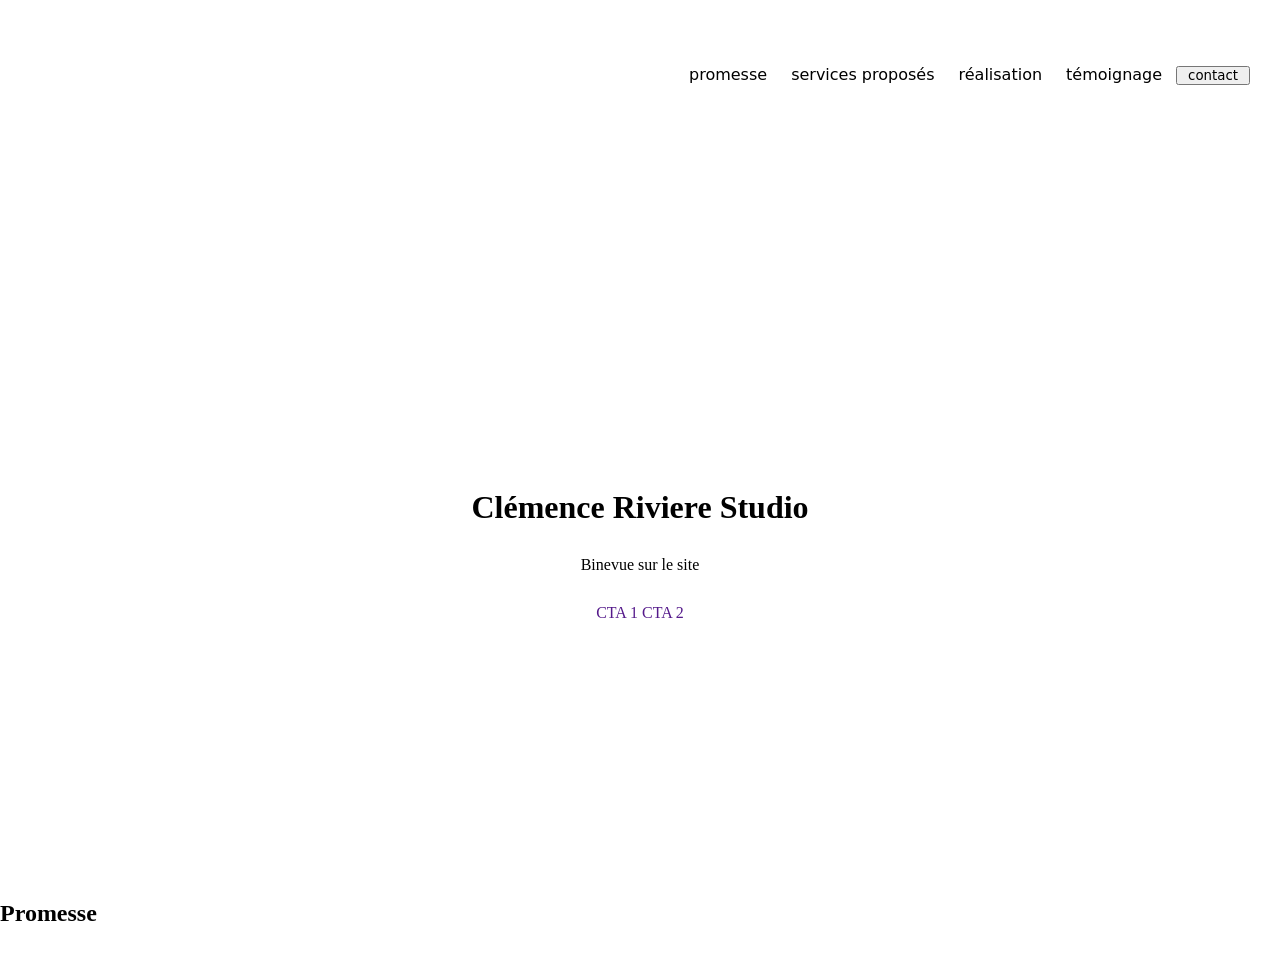
==== index.html @ ce949bb9 "premier commit" ====
<!DOCTYPE html>
<html lang="en">

<head>
    <meta charset="UTF-8">
    <meta name="viewport" content="width=device-width, initial-scale=1.0">
    <title>Document</title>
    <link rel="stylesheet" href="/index.css">
</head>

<body>
    <header>
        <div class="navigation">
        <img class="imgheader" src="assets/architecte-interieur/logo.png" alt="">
        <nav>
            <a class="navlien" href="">promesse</a>
            <a class="navlien" href="">services proposés</a>
            <a class="navlien" href="">réalisation</a>
            <a class="navlien" href="">témoignage</a>
            <button><a class="navlien" href="">contact</a></button>
        </nav>
        </div>
        <div class="hero">
            <h1>Clémence Riviere Studio</h1>
            <p>Binevue sur le site</p>
            <div>
                <a href="">CTA 1</a>
                <a href="">CTA 2</a>

            </div>
        </div>
    </header>

    <section class="promesse">
        <h2>Promesse</h2>
        <p></p>

 </section>

</body>

</html>
---- index.css ----
*{
    margin: 0;
    padding: 0;
    box-sizing: border-box;
    text-decoration: none;
}
.imgheader {
   height: 10vh;
}
.navigation {
    display: flex;
    flex-direction: row;
    justify-content: space-between;
    align-items: center;
    padding: 30px;
    background-color: white;
    
}

.navlien {
    text-decoration: none;
    color: black;
    padding: 10px;
    font-family: system-ui;
}
header{
    background-image: url(assets/architecte-interieur/illustration-plan.jpg);
   background-size: cover;
   background-position: center;
   height: 100vh;
}
.hero {
    height: 90vh;
    width: 100%;
    display: flex;
    flex-direction: column;
    justify-content: center;
    align-items: center;
    gap: 30px;
}
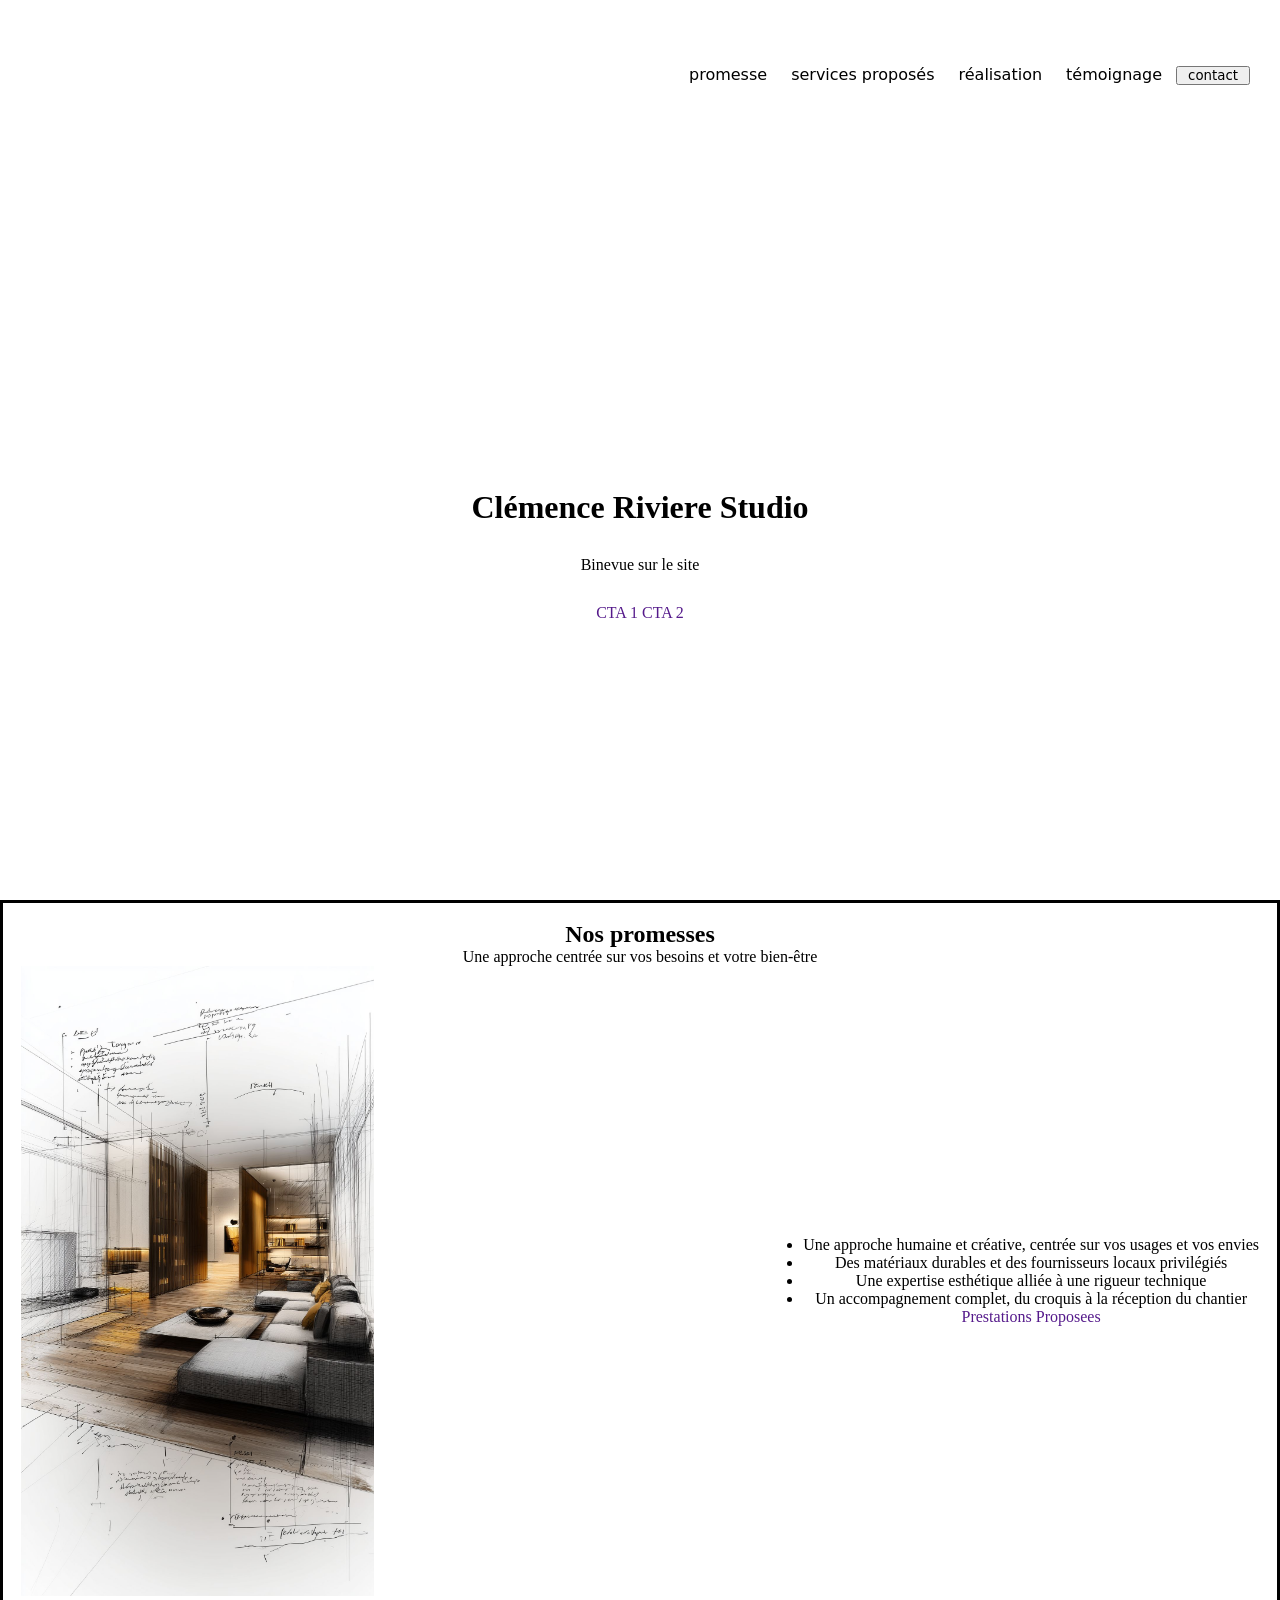
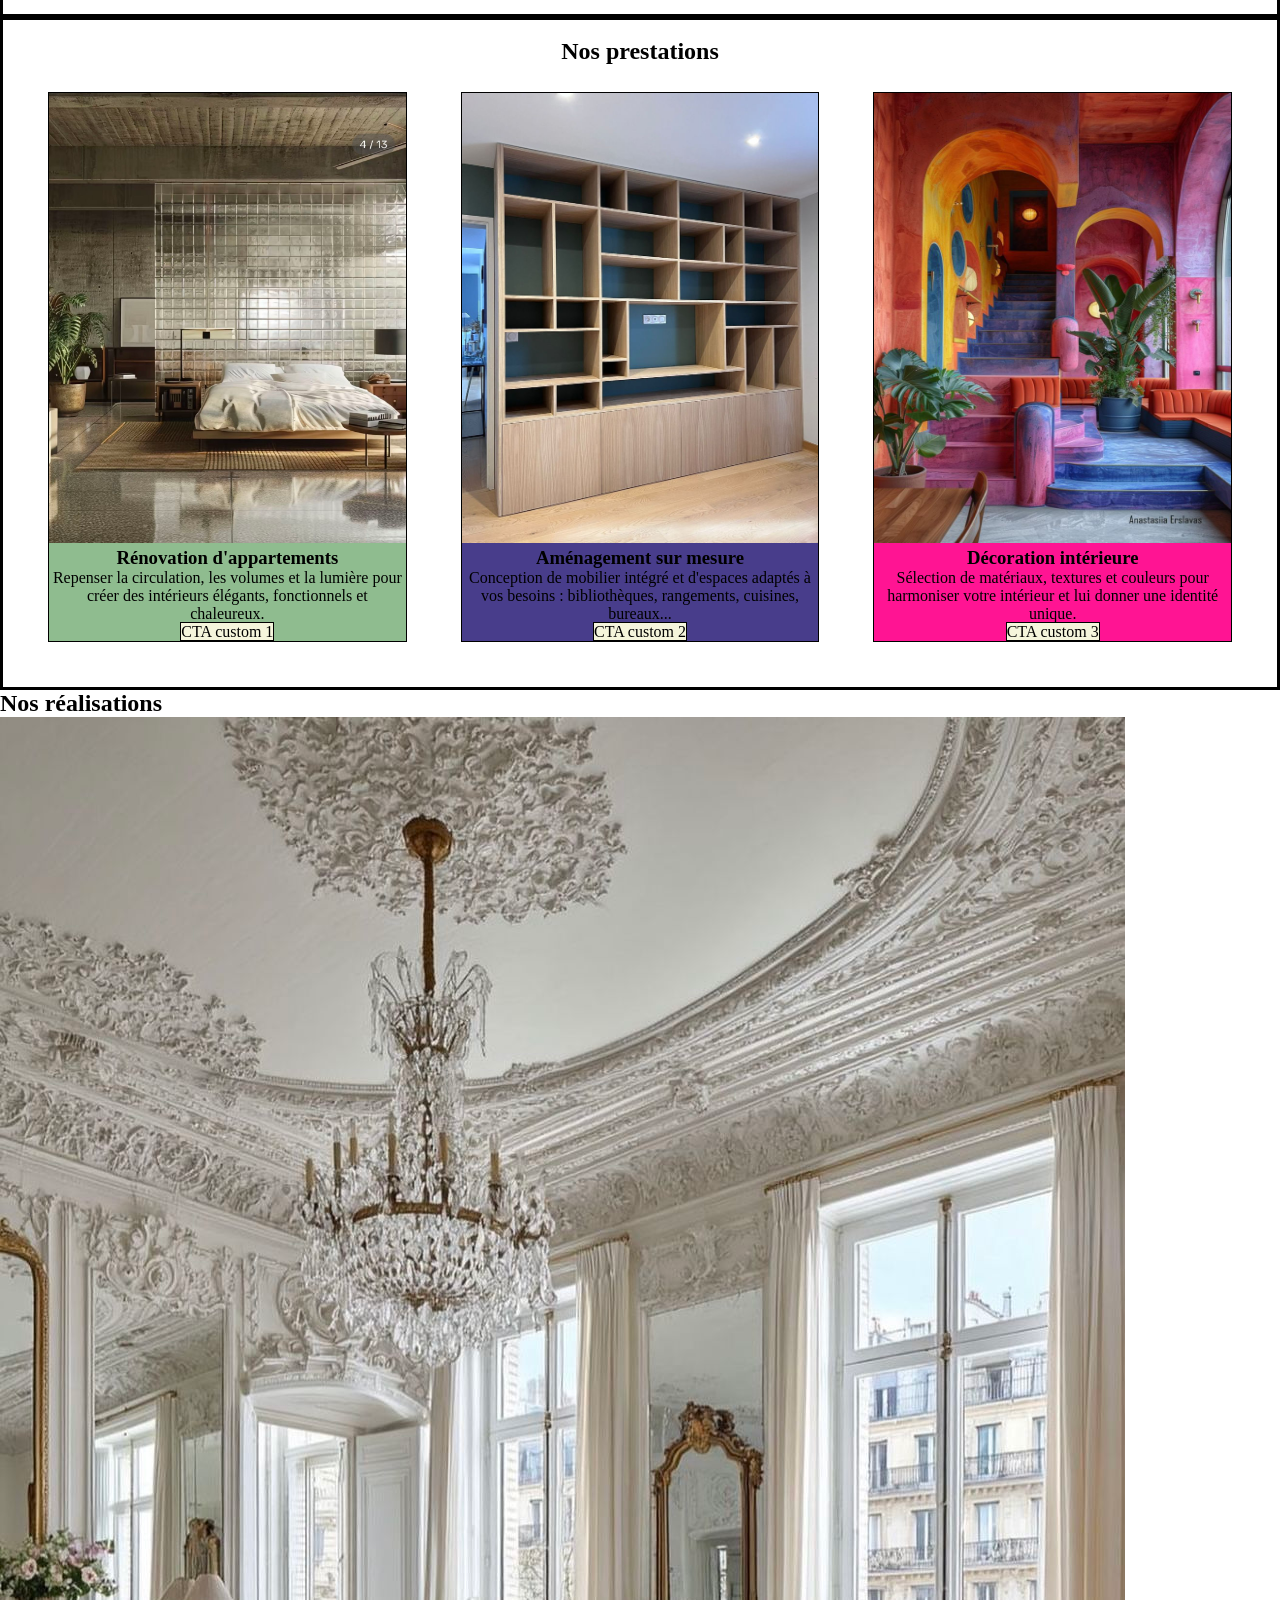
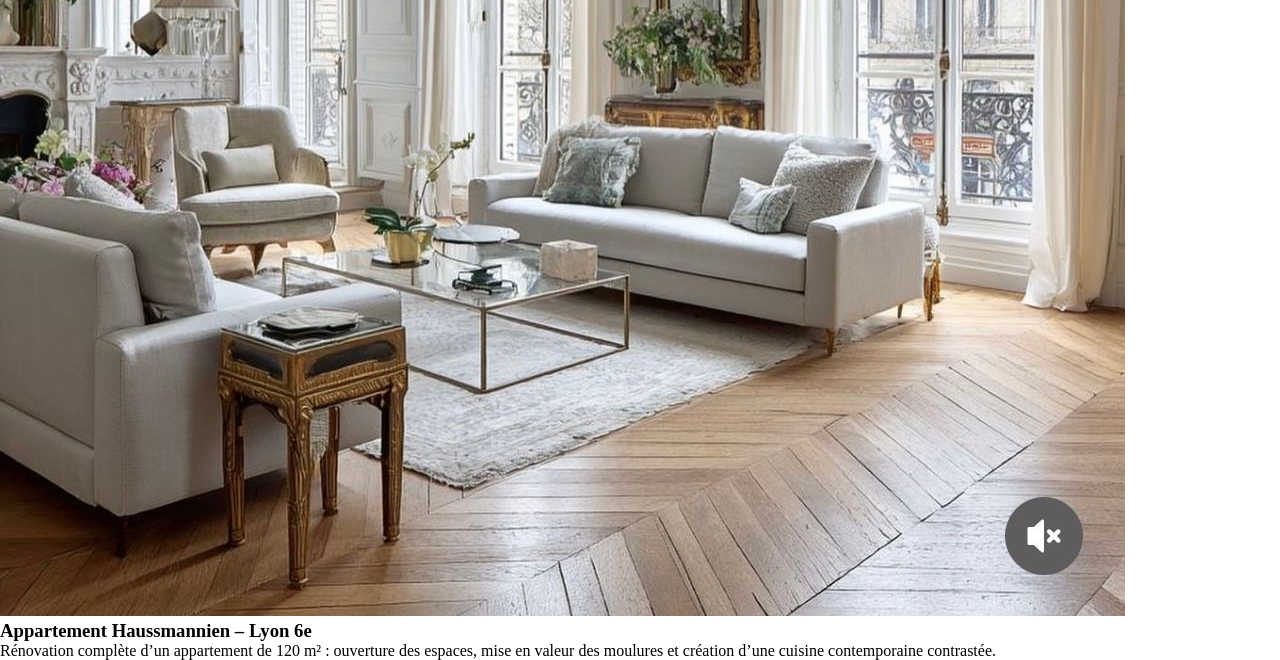
==== commit 63e552cd: "premier commit" ====
--- a/index.html
+++ b/index.html
@@ -32,10 +32,68 @@
     </header>
 
     <section class="promesse">
-        <h2>Promesse</h2>
-        <p></p>
+        <div class="container">
+            <h2>Nos promesses</h2>
+            <p>Une approche centrée sur vos besoins et votre bien-être</p>
+            <div class="promesse2">
+                <img class="imgpromess" src="assets/architecte-interieur/promesse img.jpg" alt="">
+            <div class="liste">
+                <ul>
+                    <li>Une approche humaine et créative, centrée sur vos usages et vos envies</li>
+                    <li>Des matériaux durables et des fournisseurs locaux privilégiés</li>
+                    <li>Une expertise esthétique alliée à une rigueur technique</li>
+                    <li>Un accompagnement complet, du croquis à la réception du chantier</li>
+                </ul>
+                <a href="">Prestations Proposees</a>
+            </div>
+            </div>
+        </div>
+    </section>
 
- </section>
+    <section class="Services proposés">
+        <div class="container">
+        <h2>Nos prestations</h2>
+        <div class="article">
+        <article class="hajde">
+           
+            <img class="imgarticle" src="assets/architecte-interieur/img article.jpg" alt="">
+            <h3>Rénovation d'appartements</h3>
+            <p>Repenser la circulation, les volumes et la lumière pour créer des intérieurs élégants, fonctionnels et chaleureux.</p>
+            <a class="article1" href="">CTA custom 1</a>
+            
+        </article>
+        <article class="hajde2">
+            
+            <img class="imgarticle" src="assets/architecte-interieur/imgarticle2.jpg" alt="">
+            <h3>Aménagement sur mesure</h3>
+            <p>Conception de mobilier intégré et d'espaces adaptés à vos besoins : bibliothèques, rangements, cuisines, bureaux...</p>
+            <a class="article2" href="">CTA custom 2</a>
+            
+        </article>
+        <article class="hajde3">
+            
+            <img class="imgarticle" src="assets/architecte-interieur/imgarticle3.jpg" alt="">
+            <h3>Décoration intérieure</h3>
+            <p>Sélection de matériaux, textures et couleurs pour harmoniser votre intérieur et lui donner une identité unique.</p>
+            <a class="article3" href="">CTA custom 3</a>
+            
+        </article>
+        </div>
+        </div>
+     </section>
+
+     <section class="realisation">
+        <h2>Nos réalisations</h2>
+        <div class="realisation1">
+            <img class="imgrea1" src="assets/architecte-interieur/imgrealisation1.jpg" alt="">
+            <h3>Appartement Haussmannien – Lyon 6e</h3>
+            <p>Rénovation complète d’un appartement de 120 m² : ouverture des espaces, mise en valeur des moulures et création d’une cuisine contemporaine contrastée.</p>
+
+        </div>
+
+     </section>
+
+
 
 </body>
 
--- a/index.css
+++ b/index.css
@@ -37,4 +37,84 @@
     justify-content: center;
     align-items: center;
     gap: 30px;
+}
+
+.container{
+    margin: auto;
+    border: solid black;
+    padding: 2vh;
+}
+
+.promesse2 {
+    display: flex;
+    flex-direction: row;
+    justify-content: space-between;
+
+}
+
+img.imgpromess {
+    max-height: 70vh;
+    display: flex;
+    flex-direction: column;
+}
+
+.liste{
+    display: flex;
+    flex-direction: column;
+    justify-content: center;
+}
+
+section.promesse {
+    text-align: center;
+}
+
+section.Services.proposés {
+    text-align: center;
+}
+
+img.imgarticle {
+    height: 50vh;
+    width: 100%;
+}
+
+article {
+    border: solid black 1px;
+    margin: 3vh;
+    width: 50vh;
+    text-align: center;
+}
+
+a.article1 {
+    background-color: beige;
+    color: black;
+    border: black solid 1px;
+    box-shadow: gray 2px
+}
+a.article2 {
+    background-color: beige;
+    color: black;
+    border: black solid 1px;
+}
+a.article3 {
+    background-color: beige;
+    color: black;
+    border: solid 1px;
+}
+
+.article {
+    display: flex;
+    flex-direction: row;
+    justify-content: space-between;
+}
+
+article.hajde {
+    background-color: darkseagreen;
+}
+
+article.hajde2 {
+    background-color: darkslateblue;
+}
+
+article.hajde3 {
+    background-color: deeppink;
 }
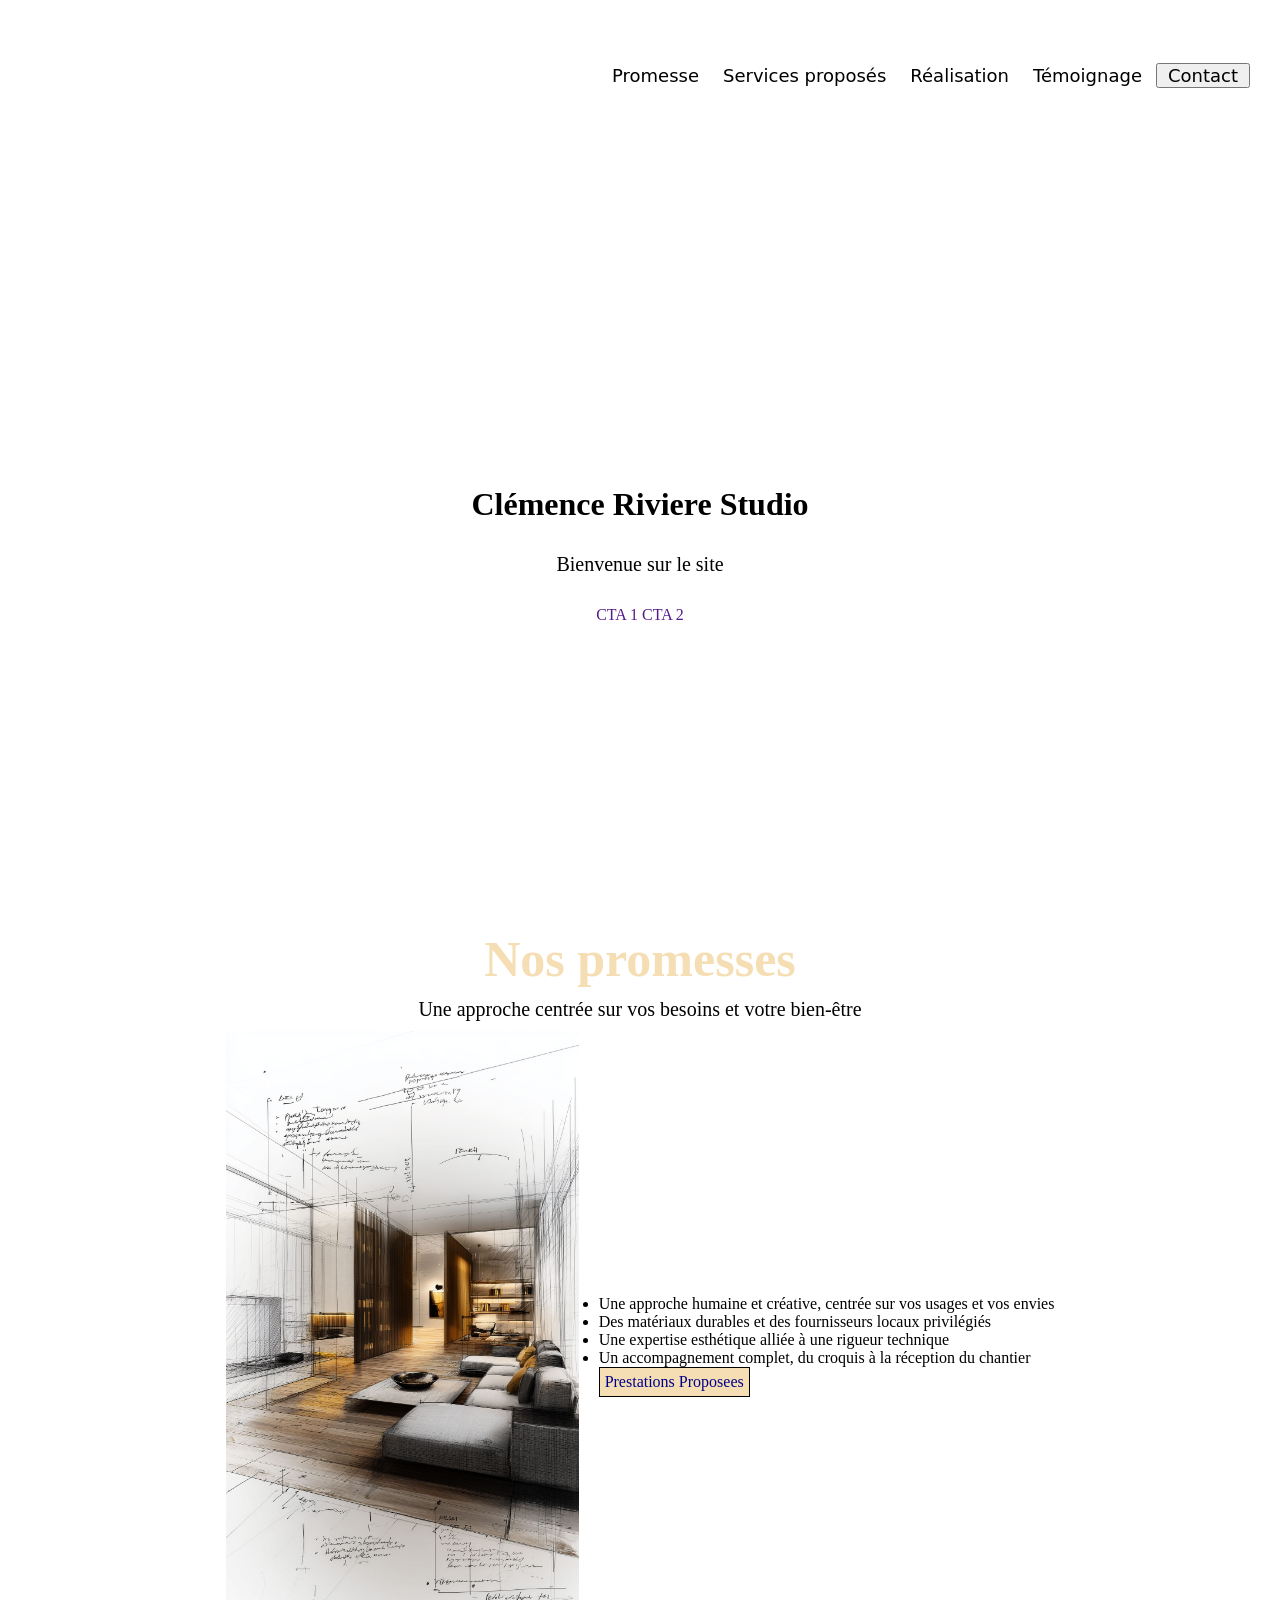
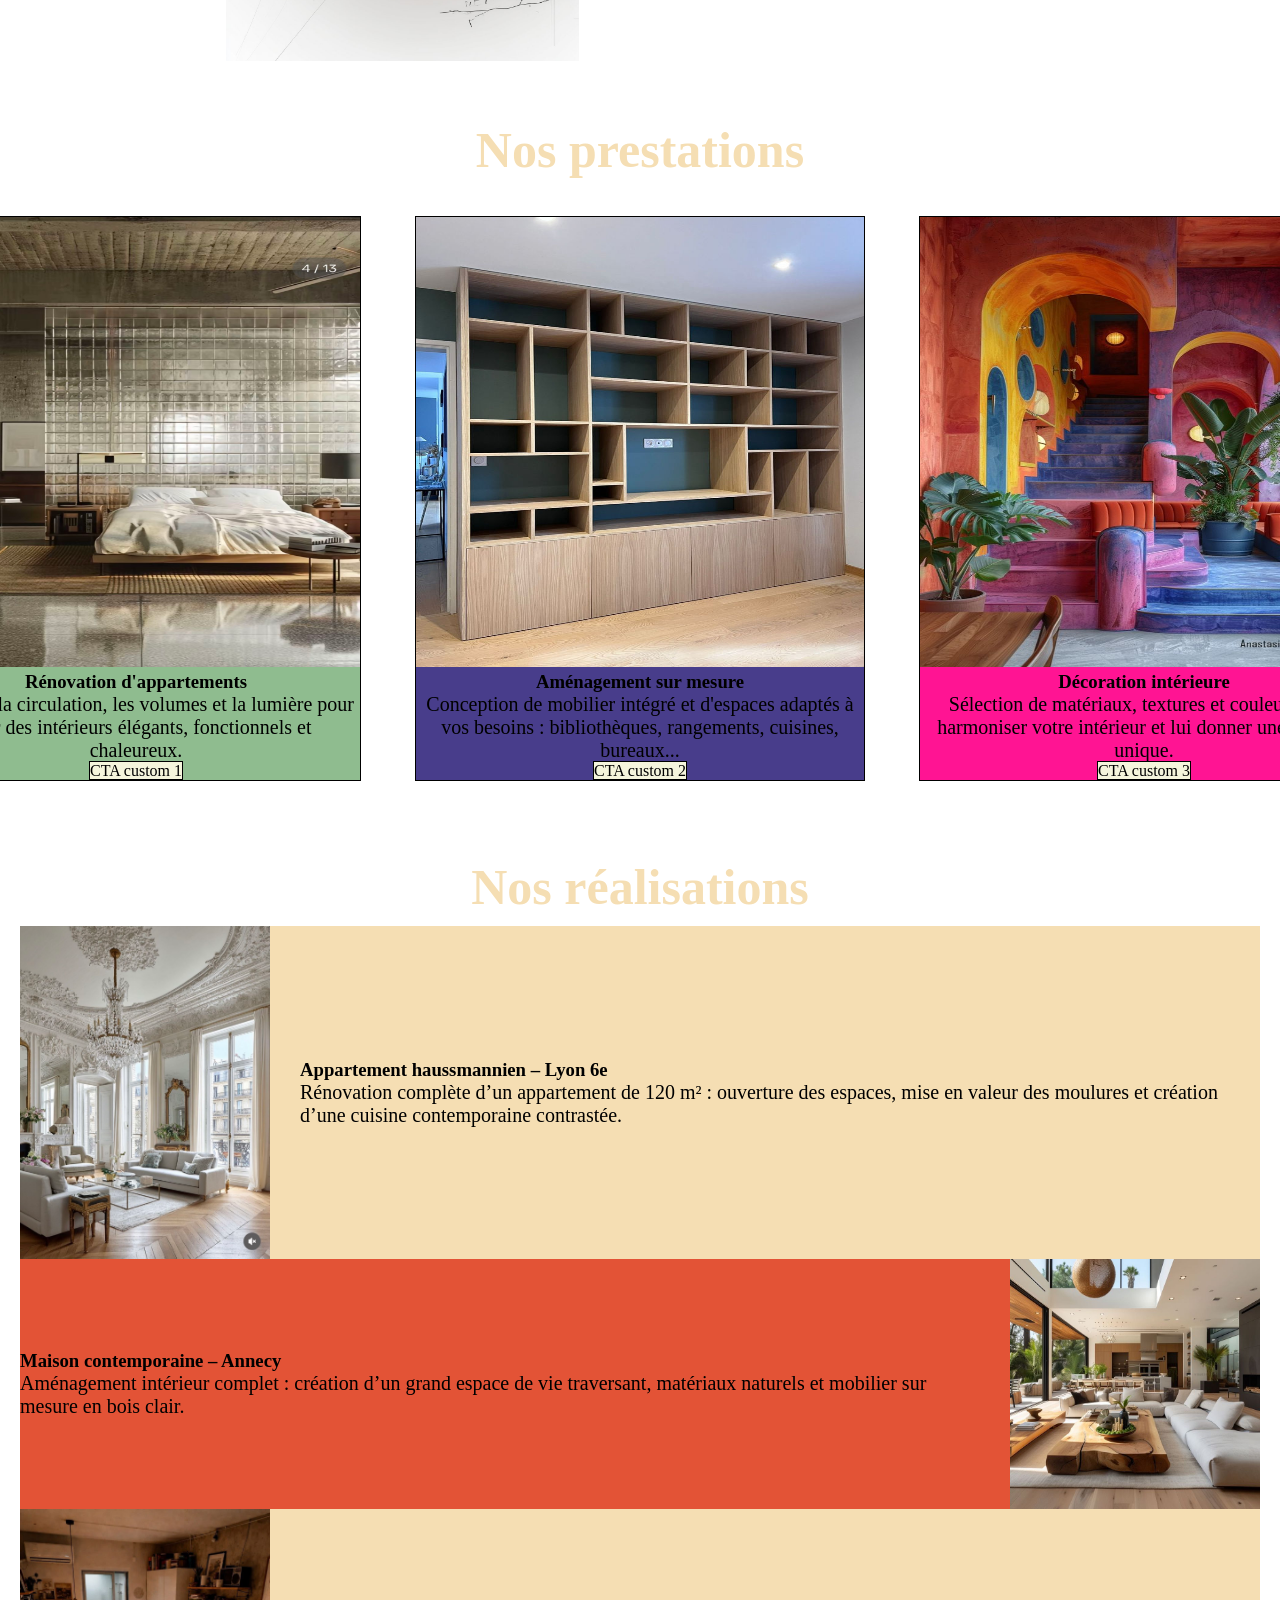
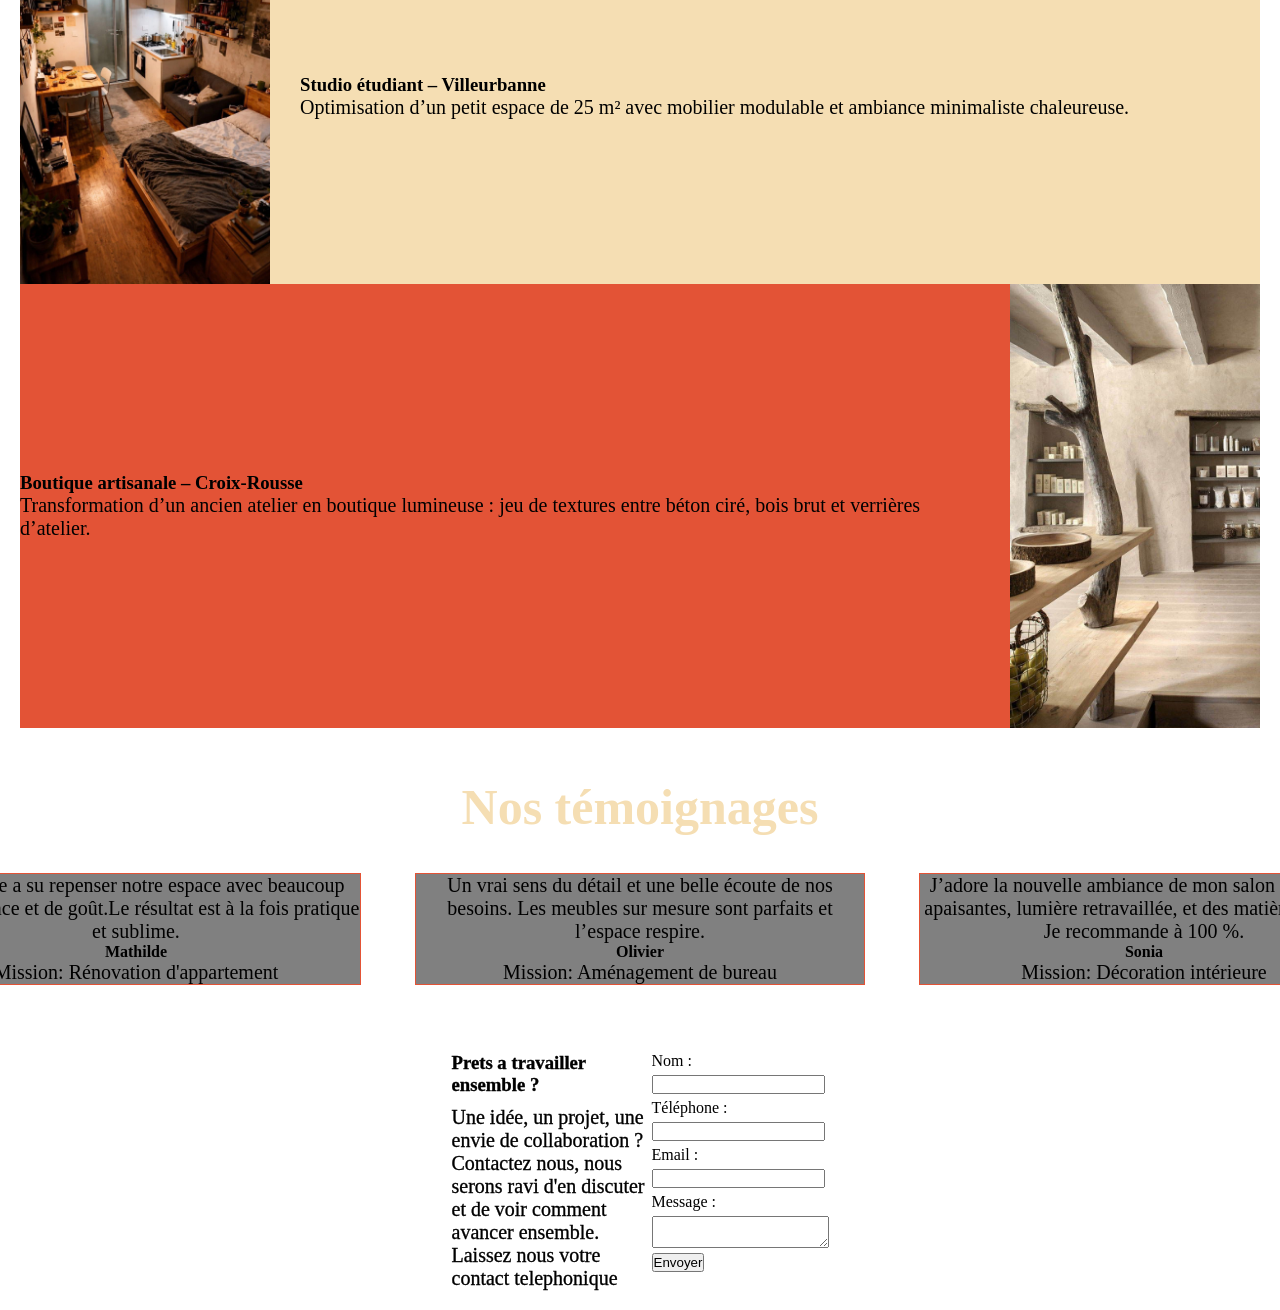
==== commit 6ff7e1f0: "okk" ====
--- a/index.html
+++ b/index.html
@@ -1,28 +1,30 @@
 <!DOCTYPE html>
 <html lang="en">
+
 
 <head>
     <meta charset="UTF-8">
     <meta name="viewport" content="width=device-width, initial-scale=1.0">
     <title>Document</title>
     <link rel="stylesheet" href="/index.css">
+    <link rel="stylesheet" href="index.css">
 </head>
 
 <body>
     <header>
         <div class="navigation">
-        <img class="imgheader" src="assets/architecte-interieur/logo.png" alt="">
-        <nav>
-            <a class="navlien" href="">promesse</a>
-            <a class="navlien" href="">services proposés</a>
-            <a class="navlien" href="">réalisation</a>
-            <a class="navlien" href="">témoignage</a>
-            <button><a class="navlien" href="">contact</a></button>
-        </nav>
+            <img class="imgheader" src="assets/architecte-interieur/logo.png" alt="">
+            <nav>
+                <a class="navlien" href="">Promesse</a>
+                <a class="navlien" href="">Services proposés</a>
+                <a class="navlien" href="">Réalisation</a>
+                <a class="navlien" href="">Témoignage</a>
+                <button><a class="navlien" href="">Contact</a></button>
+            </nav>
         </div>
         <div class="hero">
             <h1>Clémence Riviere Studio</h1>
-            <p>Binevue sur le site</p>
+            <p>Bienvenue sur le site</p>
             <div>
                 <a href="">CTA 1</a>
                 <a href="">CTA 2</a>
@@ -31,67 +33,156 @@
         </div>
     </header>
 
-    <section class="promesse">
+    <section class="section-promesse">
         <div class="container">
             <h2>Nos promesses</h2>
             <p>Une approche centrée sur vos besoins et votre bien-être</p>
             <div class="promesse2">
                 <img class="imgpromess" src="assets/architecte-interieur/promesse img.jpg" alt="">
-            <div class="liste">
-                <ul>
-                    <li>Une approche humaine et créative, centrée sur vos usages et vos envies</li>
-                    <li>Des matériaux durables et des fournisseurs locaux privilégiés</li>
-                    <li>Une expertise esthétique alliée à une rigueur technique</li>
-                    <li>Un accompagnement complet, du croquis à la réception du chantier</li>
-                </ul>
-                <a href="">Prestations Proposees</a>
-            </div>
+                <div class="liste">
+                    <ul>
+                        <li>Une approche humaine et créative, centrée sur vos usages et vos envies</li>
+                        <li>Des matériaux durables et des fournisseurs locaux privilégiés</li>
+                        <li>Une expertise esthétique alliée à une rigueur technique</li>
+                        <li>Un accompagnement complet, du croquis à la réception du chantier</li>
+                    </ul>
+                    <a href="">Prestations Proposees</a>
+                </div>
             </div>
         </div>
     </section>
 
-    <section class="Services proposés">
+    <section class="section-prestation">
         <div class="container">
-        <h2>Nos prestations</h2>
-        <div class="article">
-        <article class="hajde">
-           
-            <img class="imgarticle" src="assets/architecte-interieur/img article.jpg" alt="">
-            <h3>Rénovation d'appartements</h3>
-            <p>Repenser la circulation, les volumes et la lumière pour créer des intérieurs élégants, fonctionnels et chaleureux.</p>
-            <a class="article1" href="">CTA custom 1</a>
-            
-        </article>
-        <article class="hajde2">
-            
-            <img class="imgarticle" src="assets/architecte-interieur/imgarticle2.jpg" alt="">
-            <h3>Aménagement sur mesure</h3>
-            <p>Conception de mobilier intégré et d'espaces adaptés à vos besoins : bibliothèques, rangements, cuisines, bureaux...</p>
-            <a class="article2" href="">CTA custom 2</a>
-            
-        </article>
-        <article class="hajde3">
-            
-            <img class="imgarticle" src="assets/architecte-interieur/imgarticle3.jpg" alt="">
-            <h3>Décoration intérieure</h3>
-            <p>Sélection de matériaux, textures et couleurs pour harmoniser votre intérieur et lui donner une identité unique.</p>
-            <a class="article3" href="">CTA custom 3</a>
-            
-        </article>
+            <h2>Nos prestations</h2>
+            <div class="article">
+                <article class="hajde">
+
+                    <img class="imgarticle" src="assets/architecte-interieur/img article.jpg" alt="">
+                    <h3>Rénovation d'appartements</h3>
+                    <p>Repenser la circulation, les volumes et la lumière pour créer des intérieurs élégants,
+                        fonctionnels et chaleureux.</p>
+                    <a class="article1" href="">CTA custom 1</a>
+
+                </article>
+                <article class="hajde2">
+
+                    <img class="imgarticle" src="assets/architecte-interieur/imgarticle2.jpg" alt="">
+                    <h3>Aménagement sur mesure</h3>
+                    <p>Conception de mobilier intégré et d'espaces adaptés à vos besoins : bibliothèques, rangements,
+                        cuisines, bureaux...</p>
+                    <a class="article2" href="">CTA custom 2</a>
+
+                </article>
+                <article class="hajde3">
+
+                    <img class="imgarticle" src="assets/architecte-interieur/imgarticle3.jpg" alt="">
+                    <h3>Décoration intérieure</h3>
+                    <p>Sélection de matériaux, textures et couleurs pour harmoniser votre intérieur et lui donner une
+                        identité unique.</p>
+                    <a class="article3" href="">CTA custom 3</a>
+
+                </article>
+            </div>
+        </div>
+    </section>
+
+    <section class="realisations">
+        <div class="container">
+
+            <h2>Nos réalisations</h2>
+
+            <div class="projet1">
+                <img src="assets/architecte-interieur/imgrealisation1.jpg" alt="">
+                <div class="texte">
+                    <h3>Appartement haussmannien – Lyon 6e</h3>
+                    <p>Rénovation complète d’un appartement de 120 m² : ouverture des espaces, mise en valeur des
+                        moulures et création d’une cuisine contemporaine contrastée.</p>
+                </div>
+            </div>
+            <div class="projet">
+                <img src="assets/architecte-interieur/imgrealisation2.jpg" alt="">
+                <div class="texte">
+                    <h3>Maison contemporaine – Annecy</h3>
+                    <p>Aménagement intérieur complet : création d’un grand espace de vie traversant, matériaux naturels
+                        et mobilier sur mesure en bois clair.</p>
+                </div>
+            </div>
+            <div class="projet1">
+                <img src="assets/architecte-interieur/imgrealisation3.jpg" alt="">
+                <div class="texte">
+                    <h3>Studio étudiant – Villeurbanne</h3>
+                    <p>Optimisation d’un petit espace de 25 m² avec mobilier modulable et ambiance minimaliste
+                        chaleureuse.</p>
+                </div>
+            </div>
+            <div class="projet">
+                <img src="assets/architecte-interieur/imgrealisation4.jpg" alt="">
+                <div class="texte">
+                    <h3>Boutique artisanale – Croix-Rousse</h3>
+                    <p>Transformation d’un ancien atelier en boutique lumineuse : jeu de textures entre béton ciré, bois
+                        brut et verrières d’atelier.</p>
+                </div>
+            </div>
+
+        </div>
+    </section>
+    <section>
+        <div class="container">
+        <h2>Nos témoignages</h2>
+        <div class="temoignages">
+            <article>
+                <p>Clémence a su repenser notre espace avec beaucoup d'intelligence et de goût.Le résultat est à la fois
+                    pratique et sublime.</p>
+                <h4>Mathilde</h4>
+                <p>Mission: Rénovation d'appartement</p>
+            </article>
+            <article>
+                <p>Un vrai sens du détail et une belle écoute de nos besoins. Les meubles sur mesure sont parfaits et
+                    l’espace respire.</p>
+                <h4>Olivier</h4>
+                <p>Mission: Aménagement de bureau</p>
+            </article>
+            <article>
+                <p> J’adore la nouvelle ambiance de mon salon : couleurs apaisantes, lumière retravaillée, et des
+                    matières nobles. Je recommande à 100 %.</p>
+                <h4>Sonia</h4>
+                <p> Mission: Décoration intérieure</p>
+            </article>
         </div>
         </div>
-     </section>
+    </section>
+    <section class="sectionfooter">
+        <div class="container">
+        <div class="footer">
+        <div  class="textefooter">
+            <h3>Prets a travailler ensemble ?</h3>
+            <p>Une idée, un projet, une envie de collaboration ?
+                Contactez nous, nous serons ravi d'en discuter et de voir comment avancer ensemble.
+                Laissez nous votre contact telephonique </p>
+        </div>
+        <form action="#" method="post">
 
-     <section class="realisation">
-        <h2>Nos réalisations</h2>
-        <div class="realisation1">
-            <img class="imgrea1" src="assets/architecte-interieur/imgrealisation1.jpg" alt="">
-            <h3>Appartement Haussmannien – Lyon 6e</h3>
-            <p>Rénovation complète d’un appartement de 120 m² : ouverture des espaces, mise en valeur des moulures et création d’une cuisine contemporaine contrastée.</p>
+            <label for="nom">Nom :</label>
+            <input type="text" id="nom" name="nom">
 
+            <label for="telephone">Téléphone :</label>
+            <input type="tel" id="telephone" name="telephone">
+
+            <label for="email">Email :</label>
+            <input type="email" id="email" name="email">
+
+            <label for="message">Message :</label>
+            <textarea id="message" name="message"></textarea>
+
+            <button type="submit">Envoyer</button>
+
+        </form>
         </div>
+        </div>
+    </section>
 
-     </section>
+
 
 
 
--- a/index.css
+++ b/index.css
@@ -1,12 +1,14 @@
-*{
+* {
     margin: 0;
     padding: 0;
     box-sizing: border-box;
     text-decoration: none;
 }
+
 .imgheader {
-   height: 10vh;
-}
+    height: 10vh;
+}
+
 .navigation {
     display: flex;
     flex-direction: row;
@@ -14,7 +16,6 @@
     align-items: center;
     padding: 30px;
     background-color: white;
-    
 }
 
 .navlien {
@@ -22,13 +23,16 @@
     color: black;
     padding: 10px;
     font-family: system-ui;
-}
-header{
+    font-size: 18px;
+}
+
+header {
     background-image: url(assets/architecte-interieur/illustration-plan.jpg);
-   background-size: cover;
-   background-position: center;
-   height: 100vh;
-}
+    background-size: cover;
+    background-position: center;
+    height: 100vh;
+}
+
 .hero {
     height: 90vh;
     width: 100%;
@@ -39,16 +43,21 @@
     gap: 30px;
 }
 
-.container{
+
+.container {
+    align-items: center;
+    display: flex;
+    flex-direction: column;
     margin: auto;
-    border: solid black;
-    padding: 2vh;
+    padding: 20px;
 }
 
 .promesse2 {
-    display: flex;
-    flex-direction: row;
-    justify-content: space-between;
+    padding: 10px;
+    display: flex;
+    flex-direction: row;
+    justify-content: center;
+    gap: 20px;
 
 }
 
@@ -58,18 +67,37 @@
     flex-direction: column;
 }
 
-.liste{
-    display: flex;
-    flex-direction: column;
-    justify-content: center;
-}
-
-section.promesse {
+.liste {
+    display: flex;
+    flex-direction: column;
+    justify-content: center;
+    text-align: left;
+}
+
+.section-promesse {
     text-align: center;
 }
-
-section.Services.proposés {
-    text-align: center;
+.section-promesse a {
+    border: 1px black solid;
+    width: fit-content;
+    display: flex;
+    padding: 5px;
+    justify-content: center;
+    background-color: wheat;
+    color: darkblue;
+}
+p{
+    font-size: 20px;
+}
+
+h2 {
+    font-size: 50px;
+    padding: 10px;
+    color: wheat;
+}
+
+.section-prestation{
+    
 }
 
 img.imgarticle {
@@ -90,11 +118,13 @@
     border: black solid 1px;
     box-shadow: gray 2px
 }
+
 a.article2 {
     background-color: beige;
     color: black;
     border: black solid 1px;
 }
+
 a.article3 {
     background-color: beige;
     color: black;
@@ -117,4 +147,68 @@
 
 article.hajde3 {
     background-color: deeppink;
+}
+
+h2 {
+    text-align: center;
+}
+
+.projet{
+display:flex;
+align-items:center;
+gap: 30px;
+width: 100%;
+background-color: #E35336;
+}
+.projet1{
+display:flex;
+align-items:center;
+gap: 30px;
+width: 100%;
+background-color: wheat;
+}
+
+.projet1 img{
+width:250px;
+gap: 0px;
+}
+
+.projet img{
+width:250px;
+gap: 0px;
+}
+
+.projet:nth-of-type(even){
+flex-direction:row-reverse;
+}
+
+.temoignages {
+    display: flex;
+    flex-direction: row;
+    justify-content: center;
+}
+
+.temoignages article{
+    background-color: grey;
+    border: #E35336 solid 1px;
+}
+
+.footer {
+    display: flex;
+    flex-direction: row;
+}
+
+.footer div {
+    flex-direction: column;
+    display: flex;
+    gap: 10px;
+    width: 200px;
+    -webkit-text-stroke-width: thin;
+}
+
+form {
+    display: flex;
+    flex-direction: column;
+    align-items: baseline;
+    gap: 5px;
 }
--- a/index.css
+++ b/index.css
@@ -1,12 +1,14 @@
-*{
+* {
     margin: 0;
     padding: 0;
     box-sizing: border-box;
     text-decoration: none;
 }
+
 .imgheader {
-   height: 10vh;
-}
+    height: 10vh;
+}
+
 .navigation {
     display: flex;
     flex-direction: row;
@@ -14,7 +16,6 @@
     align-items: center;
     padding: 30px;
     background-color: white;
-    
 }
 
 .navlien {
@@ -22,13 +23,16 @@
     color: black;
     padding: 10px;
     font-family: system-ui;
-}
-header{
+    font-size: 18px;
+}
+
+header {
     background-image: url(assets/architecte-interieur/illustration-plan.jpg);
-   background-size: cover;
-   background-position: center;
-   height: 100vh;
-}
+    background-size: cover;
+    background-position: center;
+    height: 100vh;
+}
+
 .hero {
     height: 90vh;
     width: 100%;
@@ -39,16 +43,21 @@
     gap: 30px;
 }
 
-.container{
+
+.container {
+    align-items: center;
+    display: flex;
+    flex-direction: column;
     margin: auto;
-    border: solid black;
-    padding: 2vh;
+    padding: 20px;
 }
 
 .promesse2 {
-    display: flex;
-    flex-direction: row;
-    justify-content: space-between;
+    padding: 10px;
+    display: flex;
+    flex-direction: row;
+    justify-content: center;
+    gap: 20px;
 
 }
 
@@ -58,18 +67,37 @@
     flex-direction: column;
 }
 
-.liste{
-    display: flex;
-    flex-direction: column;
-    justify-content: center;
-}
-
-section.promesse {
+.liste {
+    display: flex;
+    flex-direction: column;
+    justify-content: center;
+    text-align: left;
+}
+
+.section-promesse {
     text-align: center;
 }
-
-section.Services.proposés {
-    text-align: center;
+.section-promesse a {
+    border: 1px black solid;
+    width: fit-content;
+    display: flex;
+    padding: 5px;
+    justify-content: center;
+    background-color: wheat;
+    color: darkblue;
+}
+p{
+    font-size: 20px;
+}
+
+h2 {
+    font-size: 50px;
+    padding: 10px;
+    color: wheat;
+}
+
+.section-prestation{
+    
 }
 
 img.imgarticle {
@@ -90,11 +118,13 @@
     border: black solid 1px;
     box-shadow: gray 2px
 }
+
 a.article2 {
     background-color: beige;
     color: black;
     border: black solid 1px;
 }
+
 a.article3 {
     background-color: beige;
     color: black;
@@ -117,4 +147,68 @@
 
 article.hajde3 {
     background-color: deeppink;
+}
+
+h2 {
+    text-align: center;
+}
+
+.projet{
+display:flex;
+align-items:center;
+gap: 30px;
+width: 100%;
+background-color: #E35336;
+}
+.projet1{
+display:flex;
+align-items:center;
+gap: 30px;
+width: 100%;
+background-color: wheat;
+}
+
+.projet1 img{
+width:250px;
+gap: 0px;
+}
+
+.projet img{
+width:250px;
+gap: 0px;
+}
+
+.projet:nth-of-type(even){
+flex-direction:row-reverse;
+}
+
+.temoignages {
+    display: flex;
+    flex-direction: row;
+    justify-content: center;
+}
+
+.temoignages article{
+    background-color: grey;
+    border: #E35336 solid 1px;
+}
+
+.footer {
+    display: flex;
+    flex-direction: row;
+}
+
+.footer div {
+    flex-direction: column;
+    display: flex;
+    gap: 10px;
+    width: 200px;
+    -webkit-text-stroke-width: thin;
+}
+
+form {
+    display: flex;
+    flex-direction: column;
+    align-items: baseline;
+    gap: 5px;
 }
